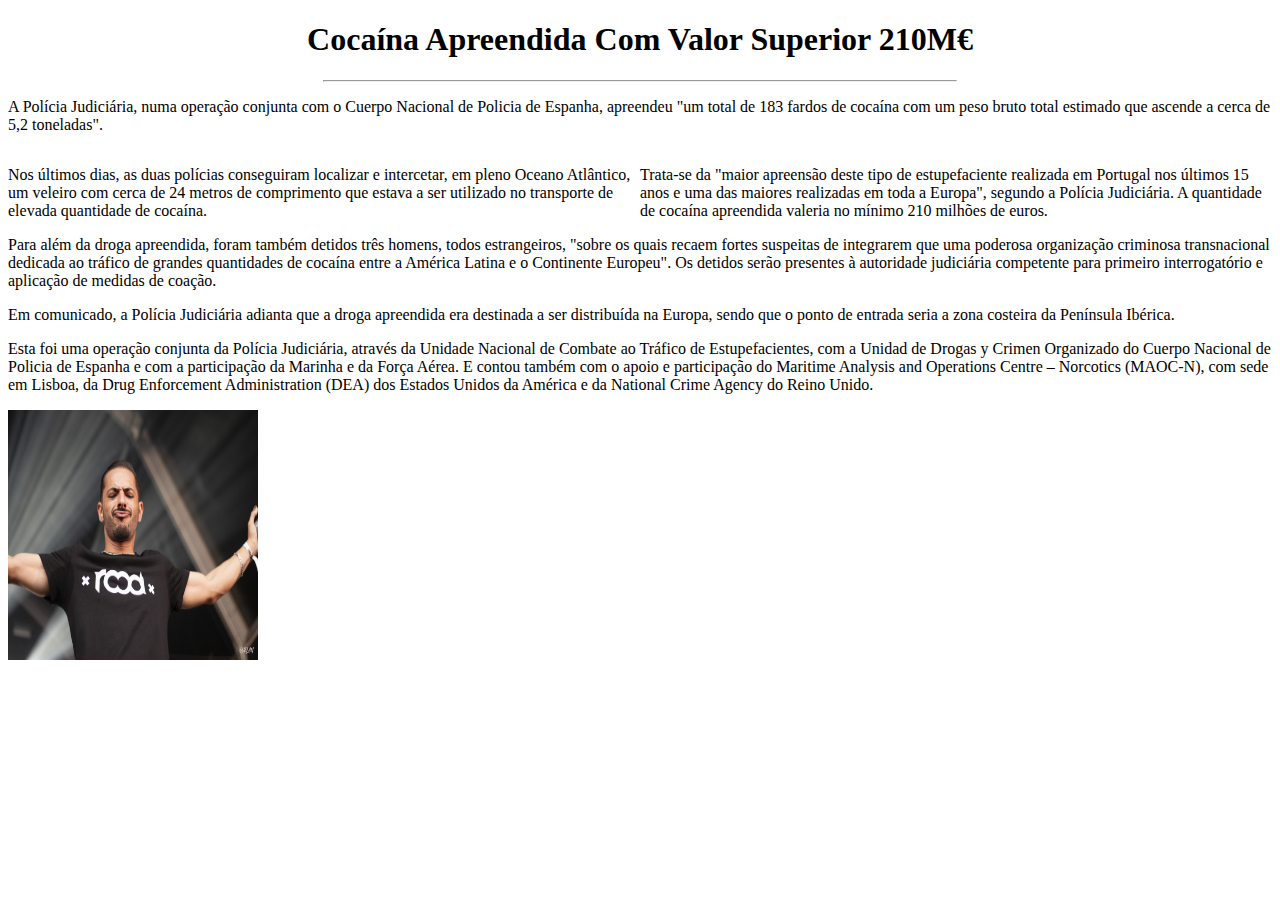
==== hml-ex1-master/index.html @ 3218949d "Add files via upload" ====
<!DOCTYPE html>
<html>
    <head>
        <title>Operação Maré Branca</title>
        <link rel="stylesheet" href="style.css">
    </head>
    
    <body>

        <div class="title">
            <h1>Cocaína Apreendida Com Valor Superior 210M€</h1>
            <hr width="50%">
        </div>
        
        <div>
            <p>A Polícia Judiciária, numa operação conjunta com o Cuerpo Nacional de Policia de Espanha, apreendeu "um total de 183 fardos de cocaína com um peso bruto total estimado que ascende a cerca de 5,2 toneladas".</p>
        </div>

        <div id="texto-1">
            <p>Trata-se da "maior apreensão deste tipo de estupefaciente realizada em Portugal nos últimos 15 anos e uma das maiores realizadas em toda a Europa", segundo a Polícia Judiciária. A quantidade de cocaína apreendida valeria no mínimo 210 milhões de euros.</p>
        </div>

        <div id="texto-2">
            <P>Nos últimos dias, as duas polícias conseguiram localizar e intercetar, em pleno Oceano Atlântico, um veleiro com cerca de 24 metros de comprimento que estava a ser utilizado no transporte de elevada quantidade de cocaína.</P>
        </div>

        <P>Para além da droga apreendida, foram também detidos três homens, todos estrangeiros, "sobre os quais recaem fortes suspeitas de integrarem que uma poderosa organização criminosa transnacional dedicada ao tráfico de grandes quantidades de cocaína entre a América Latina e o Continente Europeu". Os detidos serão presentes à autoridade judiciária competente para primeiro interrogatório e aplicação de medidas de coação.</p>
        <p>Em comunicado, a Polícia Judiciária adianta que a droga apreendida era destinada a ser distribuída na Europa, sendo que o ponto de entrada seria a zona costeira da Península Ibérica.</p>
        <p>Esta foi uma operação conjunta da Polícia Judiciária, através da Unidade Nacional de Combate ao Tráfico de Estupefacientes, com a Unidad de Drogas y Crimen Organizado do Cuerpo Nacional de Policia de Espanha e com a participação da Marinha e da Força Aérea. E contou também com o apoio e participação do Maritime Analysis and Operations Centre – Norcotics (MAOC-N), com sede em Lisboa, da Drug Enforcement Administration (DEA) dos Estados Unidos da América e da National Crime Agency do Reino Unido.</p>

        <img src="xtense.jpg" width="250", height="250">
    </body>
</html>
---- hml-ex1-master/style.css ----
* {
    padding: 0;
}

.title {
    text-align: center;
}

#texto-1 {
    width: 50%;
    float: right;
}

#texto-2 {
    width: 50%;
    float: left;
}
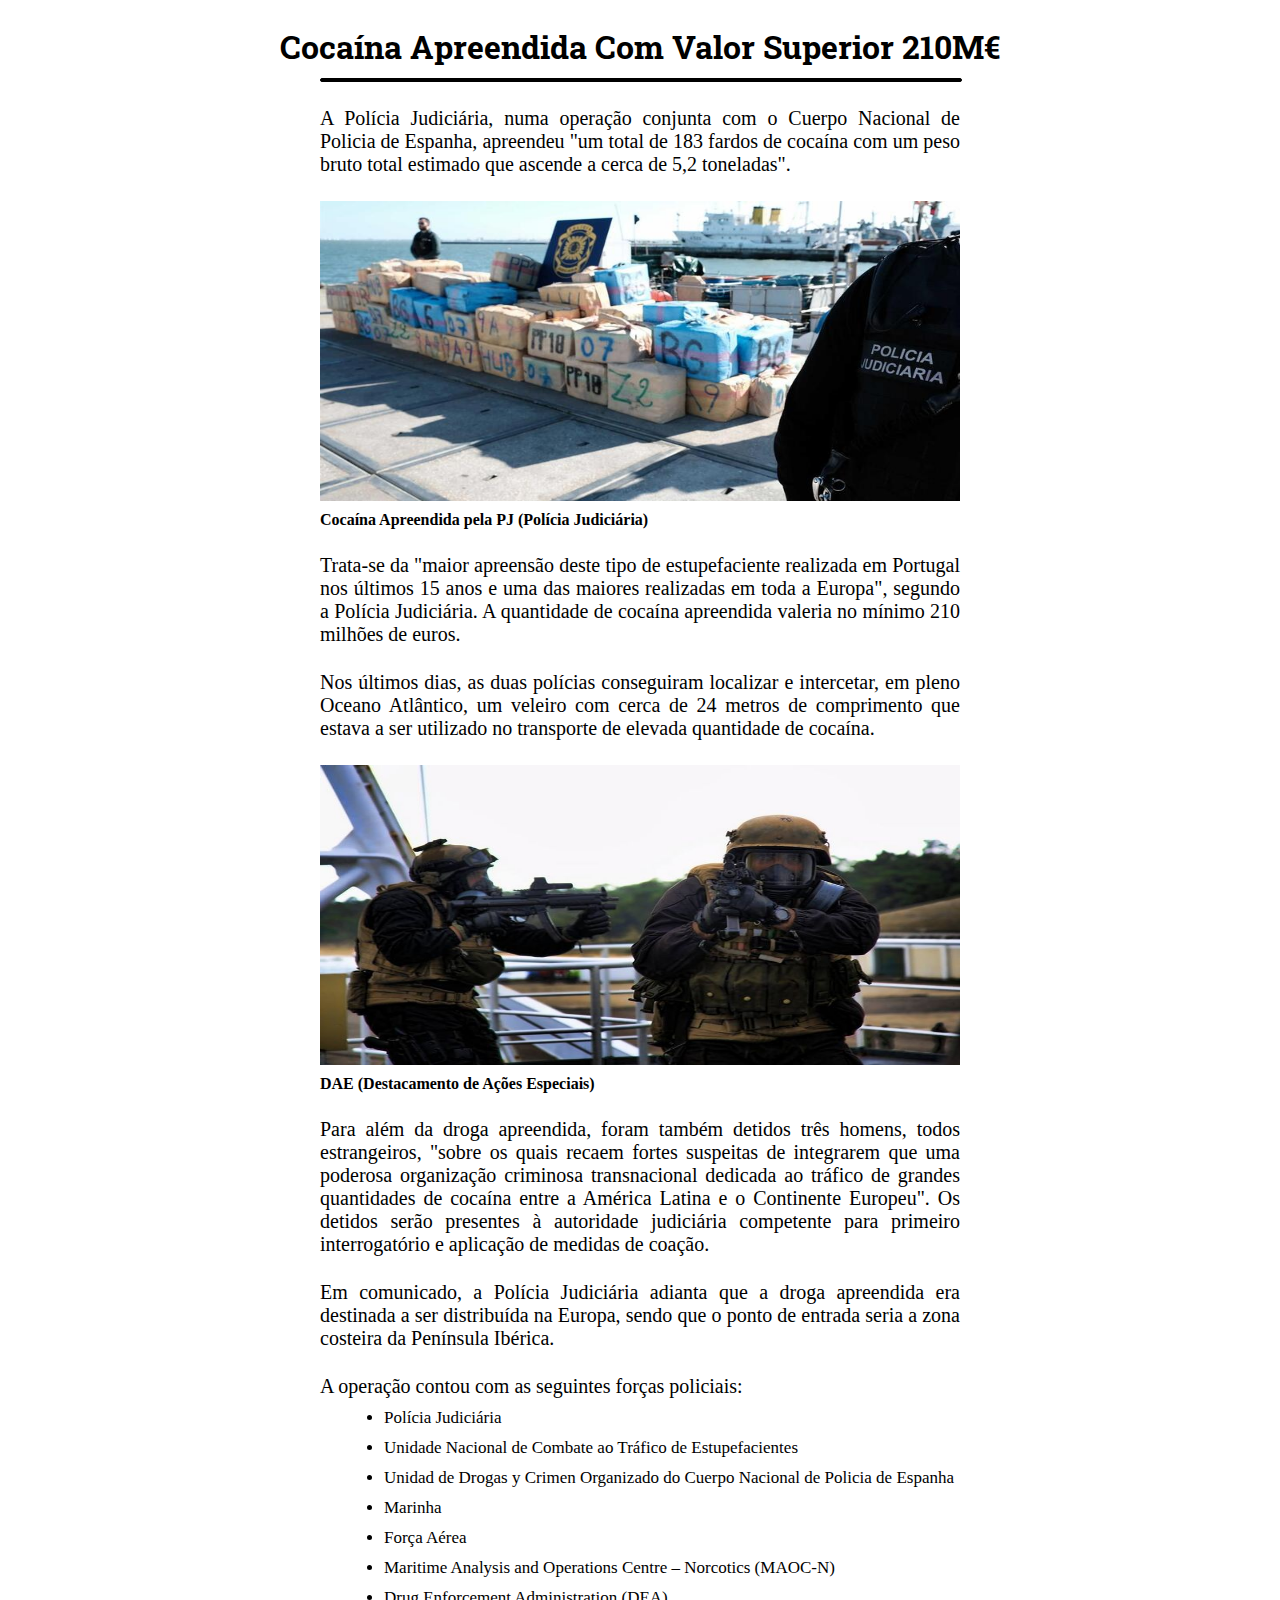
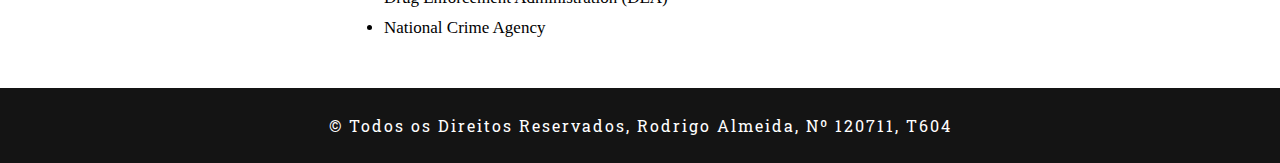
==== commit 16e06400: "Primeiro Commit" ====
--- a/hml-ex1-master/index.html
+++ b/hml-ex1-master/index.html
@@ -9,25 +9,45 @@
 
         <div class="title">
             <h1>Cocaína Apreendida Com Valor Superior 210M€</h1>
-            <hr width="50%">
+            <hr id="linha-titulo">
         </div>
         
         <div>
-            <p>A Polícia Judiciária, numa operação conjunta com o Cuerpo Nacional de Policia de Espanha, apreendeu "um total de 183 fardos de cocaína com um peso bruto total estimado que ascende a cerca de 5,2 toneladas".</p>
+            <p style="margin-top: 25px; width: 50%; margin-left: auto; margin-right: auto; text-align: justify; font-size: 20px;">A Polícia Judiciária, numa operação conjunta com o Cuerpo Nacional de Policia de Espanha, apreendeu "um total de 183 fardos de cocaína com um peso bruto total estimado que ascende a cerca de 5,2 toneladas".</p>
+            <figure>
+                <img src="coca.jpg" style="height: 300px; width: 50%; display: block; margin-left: auto; margin-right: auto; margin-top: 25px;">
+                <figcaption style=" margin-left: 25%; margin-top: 10px; font-size: 16px;"><b>Cocaína Apreendida pela PJ (Polícia Judiciária)</b></figcaption>
+            </figure>
         </div>
 
-        <div id="texto-1">
+        <div style="margin-top: 25px; width: 50%; margin-left: auto; margin-right: auto; text-align: justify; font-size: 20px;">
             <p>Trata-se da "maior apreensão deste tipo de estupefaciente realizada em Portugal nos últimos 15 anos e uma das maiores realizadas em toda a Europa", segundo a Polícia Judiciária. A quantidade de cocaína apreendida valeria no mínimo 210 milhões de euros.</p>
+            <p style="margin-top: 25px;">Nos últimos dias, as duas polícias conseguiram localizar e intercetar, em pleno Oceano Atlântico, um veleiro com cerca de 24 metros de comprimento que estava a ser utilizado no transporte de elevada quantidade de cocaína.</p>
         </div>
 
-        <div id="texto-2">
-            <P>Nos últimos dias, as duas polícias conseguiram localizar e intercetar, em pleno Oceano Atlântico, um veleiro com cerca de 24 metros de comprimento que estava a ser utilizado no transporte de elevada quantidade de cocaína.</P>
+        <figure>
+            <img src="dae.jpg" style="height: 300px; width: 50%; display: block; margin-left: auto; margin-right: auto; margin-top: 25px;">
+            <figcaption style="margin-left: 25%; margin-top: 10px; font-size: 16px;"><b>DAE (Destacamento de Ações Especiais)</b></figcaption>
+        </figure>
+
+        <p style="margin-top: 25px; width: 50%; margin-left: auto; margin-right: auto; text-align: justify; font-size: 20px;">Para além da droga apreendida, foram também detidos três homens, todos estrangeiros, "sobre os quais recaem fortes suspeitas de integrarem que uma poderosa organização criminosa transnacional dedicada ao tráfico de grandes quantidades de cocaína entre a América Latina e o Continente Europeu". Os detidos serão presentes à autoridade judiciária competente para primeiro interrogatório e aplicação de medidas de coação.</p>
+        <p style="margin-top: 25px; width: 50%; margin-left: auto; margin-right: auto; text-align: justify; font-size: 20px;">Em comunicado, a Polícia Judiciária adianta que a droga apreendida era destinada a ser distribuída na Europa, sendo que o ponto de entrada seria a zona costeira da Península Ibérica.</p>
+
+        <p style="margin-top: 25px; width: 50%; margin-left: auto; margin-right: auto; text-align: justify; font-size: 20px;">A operação contou com as seguintes forças policiais:</p>
+        
+        <ul style="margin-left: auto; margin-right: auto;">
+            <li style="margin-left: 30%; margin-top: 10px; font-size: 17px;"><a href="#" style="text-decoration: none; color: #000000;">Polícia Judiciária</a></li>
+            <li style="margin-left: 30%; margin-top: 10px; font-size: 17px;"><a href="#" style="text-decoration: none; color: #000000;">Unidade Nacional de Combate ao Tráfico de Estupefacientes</a></li>
+            <li style="margin-left: 30%; margin-top: 10px; font-size: 17px;"><a href="#" style="text-decoration: none; color: #000000;">Unidad de Drogas y Crimen Organizado do Cuerpo Nacional de Policia de Espanha</a></li>
+            <li style="margin-left: 30%; margin-top: 10px; font-size: 17px;"><a href="#" style="text-decoration: none; color: #000000;">Marinha</a></li>
+            <li style="margin-left: 30%; margin-top: 10px; font-size: 17px;"><a href="#" style="text-decoration: none; color: #000000;">Força Aérea</a></li>
+            <li style="margin-left: 30%; margin-top: 10px; font-size: 17px;"><a href="#" style="text-decoration: none; color: #000000;">Maritime Analysis and Operations Centre – Norcotics (MAOC-N)</a></li>
+            <li style="margin-left: 30%; margin-top: 10px; font-size: 17px;"><a href="#" style="text-decoration: none; color: #000000;">Drug Enforcement Administration (DEA)</a></li>
+            <li style="margin-left: 30%; margin-top: 10px; font-size: 17px;"><a href="#" style="text-decoration: none; color: #000000;">National Crime Agency</a></li>
+        </ul>
+
+        <div id="footer" style="height: 75px; margin-top: 50px; background-color: #141414;">
+            <p style="text-align: center; color: #ffffff; line-height: 75px;  font-family: 'Roboto Slab', serif; letter-spacing: 2px;"> © Todos os Direitos Reservados, Rodrigo Almeida, Nº 120711, T604</p>
         </div>
-
-        <P>Para além da droga apreendida, foram também detidos três homens, todos estrangeiros, "sobre os quais recaem fortes suspeitas de integrarem que uma poderosa organização criminosa transnacional dedicada ao tráfico de grandes quantidades de cocaína entre a América Latina e o Continente Europeu". Os detidos serão presentes à autoridade judiciária competente para primeiro interrogatório e aplicação de medidas de coação.</p>
-        <p>Em comunicado, a Polícia Judiciária adianta que a droga apreendida era destinada a ser distribuída na Europa, sendo que o ponto de entrada seria a zona costeira da Península Ibérica.</p>
-        <p>Esta foi uma operação conjunta da Polícia Judiciária, através da Unidade Nacional de Combate ao Tráfico de Estupefacientes, com a Unidad de Drogas y Crimen Organizado do Cuerpo Nacional de Policia de Espanha e com a participação da Marinha e da Força Aérea. E contou também com o apoio e participação do Maritime Analysis and Operations Centre – Norcotics (MAOC-N), com sede em Lisboa, da Drug Enforcement Administration (DEA) dos Estados Unidos da América e da National Crime Agency do Reino Unido.</p>
-
-        <img src="xtense.jpg" width="250", height="250">
     </body>
 </html>--- a/hml-ex1-master/style.css
+++ b/hml-ex1-master/style.css
@@ -1,17 +1,32 @@
+@import url('https://fonts.googleapis.com/css2?family=Roboto+Slab:wght@200;400&display=swap');
+
 * {
     padding: 0;
+    margin: 0;
+}
+
+*::-webkit-scrollbar{
+    display: none;
 }
 
 .title {
+    margin-top: 25px;
     text-align: center;
+    font-family: 'Roboto Slab', serif;
 }
 
-#texto-1 {
+#linha-titulo {
+    background-color: black;
+
+    border: 1px solid black;
+    border-radius: 7px 7px 7px 7px;
+    height: 2px;
+
     width: 50%;
-    float: right;
-}
-
-#texto-2 {
-    width: 50%;
-    float: left;
+    height: 2px;
+    
+    position: relative;
+    margin-top: 10px;
+    margin-left:25% !important; 
+    margin-right:25% !important;
 }